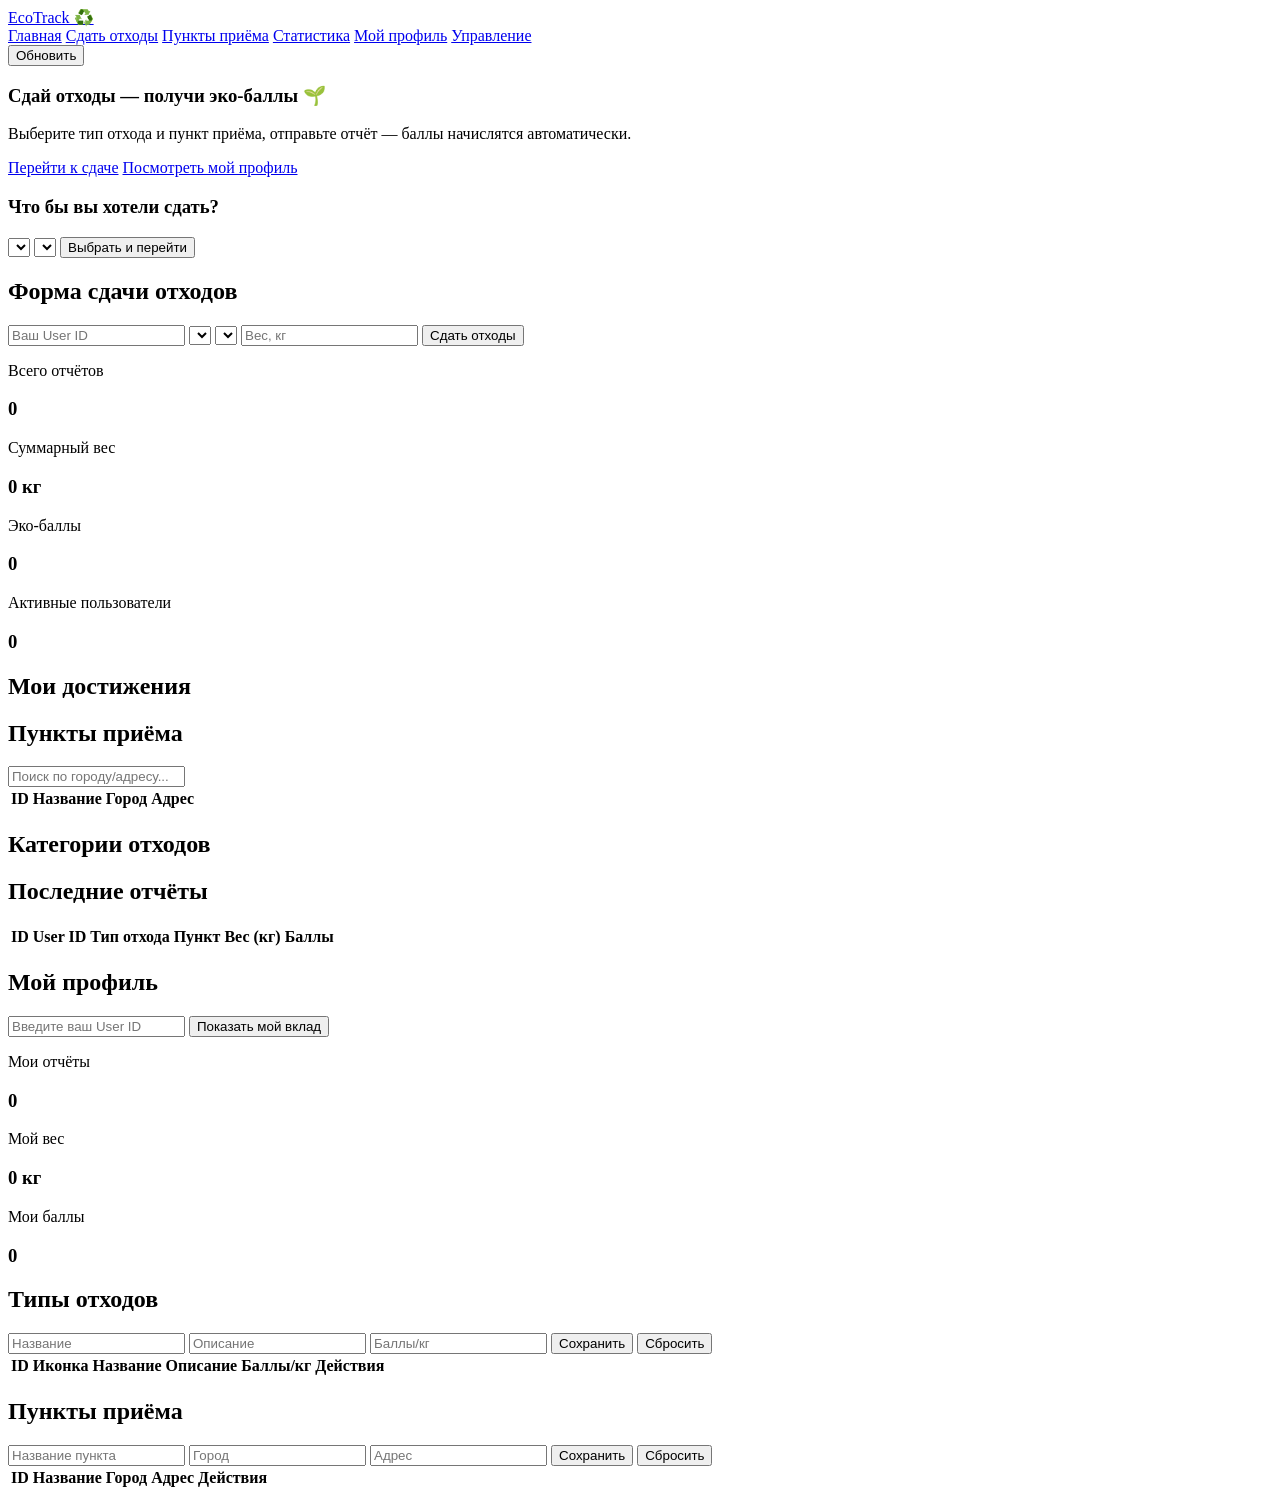
==== public/index.html @ d15753dd "feat: compact UI, aligned management page and profile flow" ====
<!DOCTYPE html>
<html lang="ru">
<head>
  <meta charset="UTF-8" />
  <meta name="viewport" content="width=device-width, initial-scale=1.0" />
  <title>EcoTrack — Сайт для сдачи отходов</title>
  <link rel="stylesheet" href="/css/style.css" />
</head>
<body>
  <div class="app-shell">
    <header class="topbar compact">
      <a class="brand" href="#/home">EcoTrack ♻️</a>
      <nav class="main-nav" aria-label="Навигация">
        <a href="#/home" data-link>Главная</a>
        <a href="#/dropoff" data-link>Сдать отходы</a>
        <a href="#/points" data-link>Пункты приёма</a>
        <a href="#/stats" data-link>Статистика</a>
        <a href="#/profile" data-link>Мой профиль</a>
        <a href="#/manage" data-link>Управление</a>
      </nav>
      <button id="refresh-all" class="btn btn-secondary">Обновить</button>
    </header>

    <main>
      <section class="page active" data-page="home">
        <section class="hero card compact-grid">
          <div>
            <h1>Сдай отходы — получи эко-баллы 🌱</h1>
            <p>Выберите тип отхода и пункт приёма, отправьте отчёт — баллы начислятся автоматически.</p>
            <a class="btn hero-btn" href="#/dropoff">Перейти к сдаче</a>
            <a class="btn btn-ghost hero-btn" href="#/profile">Посмотреть мой профиль</a>
          </div>

          <form id="quick-dropoff" class="inline-form quick-form">
            <h3>Что бы вы хотели сдать?</h3>
            <select id="quick-waste" required></select>
            <select id="quick-point" required></select>
            <button class="btn" type="submit">Выбрать и перейти</button>
          </form>
        </section>
      </section>

      <section class="page" data-page="dropoff">
        <section class="card">
          <h2>Форма сдачи отходов</h2>
          <form id="report-form" class="inline-form dropoff-form">
            <input id="report-user" type="number" min="1" placeholder="Ваш User ID" required />
            <select id="report-waste" required></select>
            <select id="report-point" required></select>
            <input id="report-weight" type="number" min="0.1" step="0.01" placeholder="Вес, кг" required />
            <button class="btn" type="submit">Сдать отходы</button>
          </form>
          <p id="form-message" class="message"></p>
        </section>

        <section class="stats-grid" id="stats-grid">
          <article class="stat-card"><p>Всего отчётов</p><h3 id="stat-reports">0</h3></article>
          <article class="stat-card"><p>Суммарный вес</p><h3><span id="stat-weight">0</span> кг</h3></article>
          <article class="stat-card"><p>Эко-баллы</p><h3 id="stat-points">0</h3></article>
          <article class="stat-card"><p>Активные пользователи</p><h3 id="stat-users">0</h3></article>
        </section>

        <section class="card">
          <h2>Мои достижения</h2>
          <div class="badge-list" id="badge-list"></div>
        </section>
      </section>

      <section class="page" data-page="points">
        <section class="card">
          <div class="card-header">
            <h2>Пункты приёма</h2>
            <input id="point-search" placeholder="Поиск по городу/адресу..." />
          </div>
          <div class="table-wrap points-wrap">
            <table>
              <thead>
                <tr><th>ID</th><th>Название</th><th>Город</th><th>Адрес</th></tr>
              </thead>
              <tbody id="point-public-body"></tbody>
            </table>
          </div>
        </section>
      </section>

      <section class="page" data-page="stats">
        <section class="card">
          <h2>Категории отходов</h2>
          <div id="waste-gallery" class="gallery-grid"></div>
        </section>
        <section class="card">
          <h2>Последние отчёты</h2>
          <div class="table-wrap">
            <table>
              <thead>
                <tr><th>ID</th><th>User ID</th><th>Тип отхода</th><th>Пункт</th><th>Вес (кг)</th><th>Баллы</th></tr>
              </thead>
              <tbody id="report-body"></tbody>
            </table>
          </div>
        </section>
      </section>

      <section class="page" data-page="profile">
        <section class="card profile-card">
          <h2>Мой профиль</h2>
          <form id="profile-form" class="inline-form profile-form">
            <input id="profile-user-id" type="number" min="1" placeholder="Введите ваш User ID" required />
            <button class="btn" type="submit">Показать мой вклад</button>
          </form>
          <div class="profile-grid">
            <article class="stat-card"><p>Мои отчёты</p><h3 id="profile-reports">0</h3></article>
            <article class="stat-card"><p>Мой вес</p><h3><span id="profile-weight">0</span> кг</h3></article>
            <article class="stat-card"><p>Мои баллы</p><h3 id="profile-points">0</h3></article>
          </div>
        </section>
      </section>

      <section class="page" data-page="manage">
        <div class="manage-layout">
          <section class="card">
            <h2>Типы отходов</h2>
            <form id="waste-form" class="inline-form manage-form waste-manage-form">
              <input type="hidden" id="waste-id" />
              <input id="waste-name" placeholder="Название" required />
              <input id="waste-description" placeholder="Описание" required />
              <input id="waste-points" type="number" min="0" step="0.1" placeholder="Баллы/кг" required />
              <button class="btn" type="submit">Сохранить</button>
              <button class="btn btn-ghost" type="button" id="waste-reset">Сбросить</button>
            </form>
            <div class="table-wrap">
              <table>
                <thead>
                  <tr><th>ID</th><th>Иконка</th><th>Название</th><th>Описание</th><th>Баллы/кг</th><th>Действия</th></tr>
                </thead>
                <tbody id="waste-body"></tbody>
              </table>
            </div>
          </section>

          <section class="card">
            <h2>Пункты приёма</h2>
            <form id="point-form" class="inline-form manage-form point-manage-form">
              <input type="hidden" id="point-id" />
              <input id="point-name" placeholder="Название пункта" required />
              <input id="point-city" placeholder="Город" required />
              <input id="point-address" placeholder="Адрес" required />
              <button class="btn" type="submit">Сохранить</button>
              <button class="btn btn-ghost" type="button" id="point-reset">Сбросить</button>
            </form>
            <div class="table-wrap">
              <table>
                <thead>
                  <tr><th>ID</th><th>Название</th><th>Город</th><th>Адрес</th><th>Действия</th></tr>
                </thead>
                <tbody id="point-body"></tbody>
              </table>
            </div>
          </section>
        </div>
      </section>
    </main>
  </div>

  <script src="/js/main.js"></script>
</body>
</html>
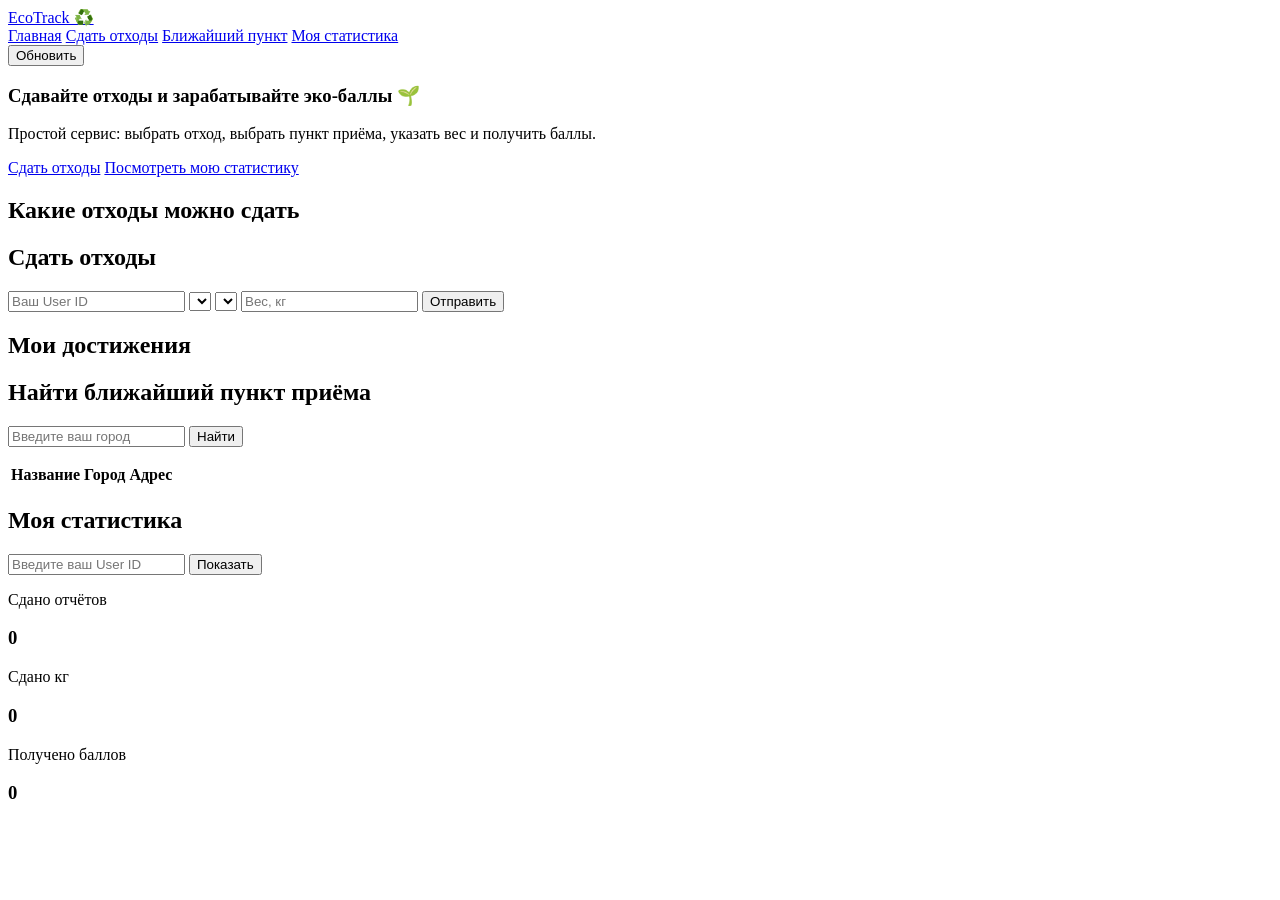
==== commit c99ff30b: "feat: simplify UI to user-focused recycling flow" ====
--- a/public/index.html
+++ b/public/index.html
@@ -3,61 +3,50 @@
 <head>
   <meta charset="UTF-8" />
   <meta name="viewport" content="width=device-width, initial-scale=1.0" />
-  <title>EcoTrack — Сайт для сдачи отходов</title>
+  <title>EcoTrack — Экоплатформа</title>
   <link rel="stylesheet" href="/css/style.css" />
 </head>
 <body>
   <div class="app-shell">
-    <header class="topbar compact">
+    <header class="topbar">
       <a class="brand" href="#/home">EcoTrack ♻️</a>
       <nav class="main-nav" aria-label="Навигация">
         <a href="#/home" data-link>Главная</a>
         <a href="#/dropoff" data-link>Сдать отходы</a>
-        <a href="#/points" data-link>Пункты приёма</a>
-        <a href="#/stats" data-link>Статистика</a>
-        <a href="#/profile" data-link>Мой профиль</a>
-        <a href="#/manage" data-link>Управление</a>
+        <a href="#/points" data-link>Ближайший пункт</a>
+        <a href="#/profile" data-link>Моя статистика</a>
       </nav>
       <button id="refresh-all" class="btn btn-secondary">Обновить</button>
     </header>
 
     <main>
       <section class="page active" data-page="home">
-        <section class="hero card compact-grid">
-          <div>
-            <h1>Сдай отходы — получи эко-баллы 🌱</h1>
-            <p>Выберите тип отхода и пункт приёма, отправьте отчёт — баллы начислятся автоматически.</p>
-            <a class="btn hero-btn" href="#/dropoff">Перейти к сдаче</a>
-            <a class="btn btn-ghost hero-btn" href="#/profile">Посмотреть мой профиль</a>
+        <section class="card hero">
+          <h1>Сдавайте отходы и зарабатывайте эко-баллы 🌱</h1>
+          <p>Простой сервис: выбрать отход, выбрать пункт приёма, указать вес и получить баллы.</p>
+          <div class="cta-row">
+            <a class="btn" href="#/dropoff">Сдать отходы</a>
+            <a class="btn btn-ghost" href="#/profile">Посмотреть мою статистику</a>
           </div>
+        </section>
 
-          <form id="quick-dropoff" class="inline-form quick-form">
-            <h3>Что бы вы хотели сдать?</h3>
-            <select id="quick-waste" required></select>
-            <select id="quick-point" required></select>
-            <button class="btn" type="submit">Выбрать и перейти</button>
-          </form>
+        <section class="card">
+          <h2>Какие отходы можно сдать</h2>
+          <div id="waste-gallery" class="gallery-grid"></div>
         </section>
       </section>
 
       <section class="page" data-page="dropoff">
         <section class="card">
-          <h2>Форма сдачи отходов</h2>
+          <h2>Сдать отходы</h2>
           <form id="report-form" class="inline-form dropoff-form">
             <input id="report-user" type="number" min="1" placeholder="Ваш User ID" required />
             <select id="report-waste" required></select>
             <select id="report-point" required></select>
             <input id="report-weight" type="number" min="0.1" step="0.01" placeholder="Вес, кг" required />
-            <button class="btn" type="submit">Сдать отходы</button>
+            <button class="btn" type="submit">Отправить</button>
           </form>
           <p id="form-message" class="message"></p>
-        </section>
-
-        <section class="stats-grid" id="stats-grid">
-          <article class="stat-card"><p>Всего отчётов</p><h3 id="stat-reports">0</h3></article>
-          <article class="stat-card"><p>Суммарный вес</p><h3><span id="stat-weight">0</span> кг</h3></article>
-          <article class="stat-card"><p>Эко-баллы</p><h3 id="stat-points">0</h3></article>
-          <article class="stat-card"><p>Активные пользователи</p><h3 id="stat-users">0</h3></article>
         </section>
 
         <section class="card">
@@ -68,14 +57,16 @@
 
       <section class="page" data-page="points">
         <section class="card">
-          <div class="card-header">
-            <h2>Пункты приёма</h2>
-            <input id="point-search" placeholder="Поиск по городу/адресу..." />
-          </div>
-          <div class="table-wrap points-wrap">
+          <h2>Найти ближайший пункт приёма</h2>
+          <form id="nearest-form" class="inline-form nearest-form">
+            <input id="nearest-city" placeholder="Введите ваш город" required />
+            <button class="btn" type="submit">Найти</button>
+          </form>
+          <p id="nearest-message" class="message"></p>
+          <div class="table-wrap">
             <table>
               <thead>
-                <tr><th>ID</th><th>Название</th><th>Город</th><th>Адрес</th></tr>
+                <tr><th>Название</th><th>Город</th><th>Адрес</th></tr>
               </thead>
               <tbody id="point-public-body"></tbody>
             </table>
@@ -83,81 +74,20 @@
         </section>
       </section>
 
-      <section class="page" data-page="stats">
+      <section class="page" data-page="profile">
         <section class="card">
-          <h2>Категории отходов</h2>
-          <div id="waste-gallery" class="gallery-grid"></div>
-        </section>
-        <section class="card">
-          <h2>Последние отчёты</h2>
-          <div class="table-wrap">
-            <table>
-              <thead>
-                <tr><th>ID</th><th>User ID</th><th>Тип отхода</th><th>Пункт</th><th>Вес (кг)</th><th>Баллы</th></tr>
-              </thead>
-              <tbody id="report-body"></tbody>
-            </table>
+          <h2>Моя статистика</h2>
+          <form id="profile-form" class="inline-form profile-form">
+            <input id="profile-user-id" type="number" min="1" placeholder="Введите ваш User ID" required />
+            <button class="btn" type="submit">Показать</button>
+          </form>
+
+          <div class="profile-grid">
+            <article class="stat-card"><p>Сдано отчётов</p><h3 id="profile-reports">0</h3></article>
+            <article class="stat-card"><p>Сдано кг</p><h3><span id="profile-weight">0</span></h3></article>
+            <article class="stat-card"><p>Получено баллов</p><h3 id="profile-points">0</h3></article>
           </div>
         </section>
-      </section>
-
-      <section class="page" data-page="profile">
-        <section class="card profile-card">
-          <h2>Мой профиль</h2>
-          <form id="profile-form" class="inline-form profile-form">
-            <input id="profile-user-id" type="number" min="1" placeholder="Введите ваш User ID" required />
-            <button class="btn" type="submit">Показать мой вклад</button>
-          </form>
-          <div class="profile-grid">
-            <article class="stat-card"><p>Мои отчёты</p><h3 id="profile-reports">0</h3></article>
-            <article class="stat-card"><p>Мой вес</p><h3><span id="profile-weight">0</span> кг</h3></article>
-            <article class="stat-card"><p>Мои баллы</p><h3 id="profile-points">0</h3></article>
-          </div>
-        </section>
-      </section>
-
-      <section class="page" data-page="manage">
-        <div class="manage-layout">
-          <section class="card">
-            <h2>Типы отходов</h2>
-            <form id="waste-form" class="inline-form manage-form waste-manage-form">
-              <input type="hidden" id="waste-id" />
-              <input id="waste-name" placeholder="Название" required />
-              <input id="waste-description" placeholder="Описание" required />
-              <input id="waste-points" type="number" min="0" step="0.1" placeholder="Баллы/кг" required />
-              <button class="btn" type="submit">Сохранить</button>
-              <button class="btn btn-ghost" type="button" id="waste-reset">Сбросить</button>
-            </form>
-            <div class="table-wrap">
-              <table>
-                <thead>
-                  <tr><th>ID</th><th>Иконка</th><th>Название</th><th>Описание</th><th>Баллы/кг</th><th>Действия</th></tr>
-                </thead>
-                <tbody id="waste-body"></tbody>
-              </table>
-            </div>
-          </section>
-
-          <section class="card">
-            <h2>Пункты приёма</h2>
-            <form id="point-form" class="inline-form manage-form point-manage-form">
-              <input type="hidden" id="point-id" />
-              <input id="point-name" placeholder="Название пункта" required />
-              <input id="point-city" placeholder="Город" required />
-              <input id="point-address" placeholder="Адрес" required />
-              <button class="btn" type="submit">Сохранить</button>
-              <button class="btn btn-ghost" type="button" id="point-reset">Сбросить</button>
-            </form>
-            <div class="table-wrap">
-              <table>
-                <thead>
-                  <tr><th>ID</th><th>Название</th><th>Город</th><th>Адрес</th><th>Действия</th></tr>
-                </thead>
-                <tbody id="point-body"></tbody>
-              </table>
-            </div>
-          </section>
-        </div>
       </section>
     </main>
   </div>
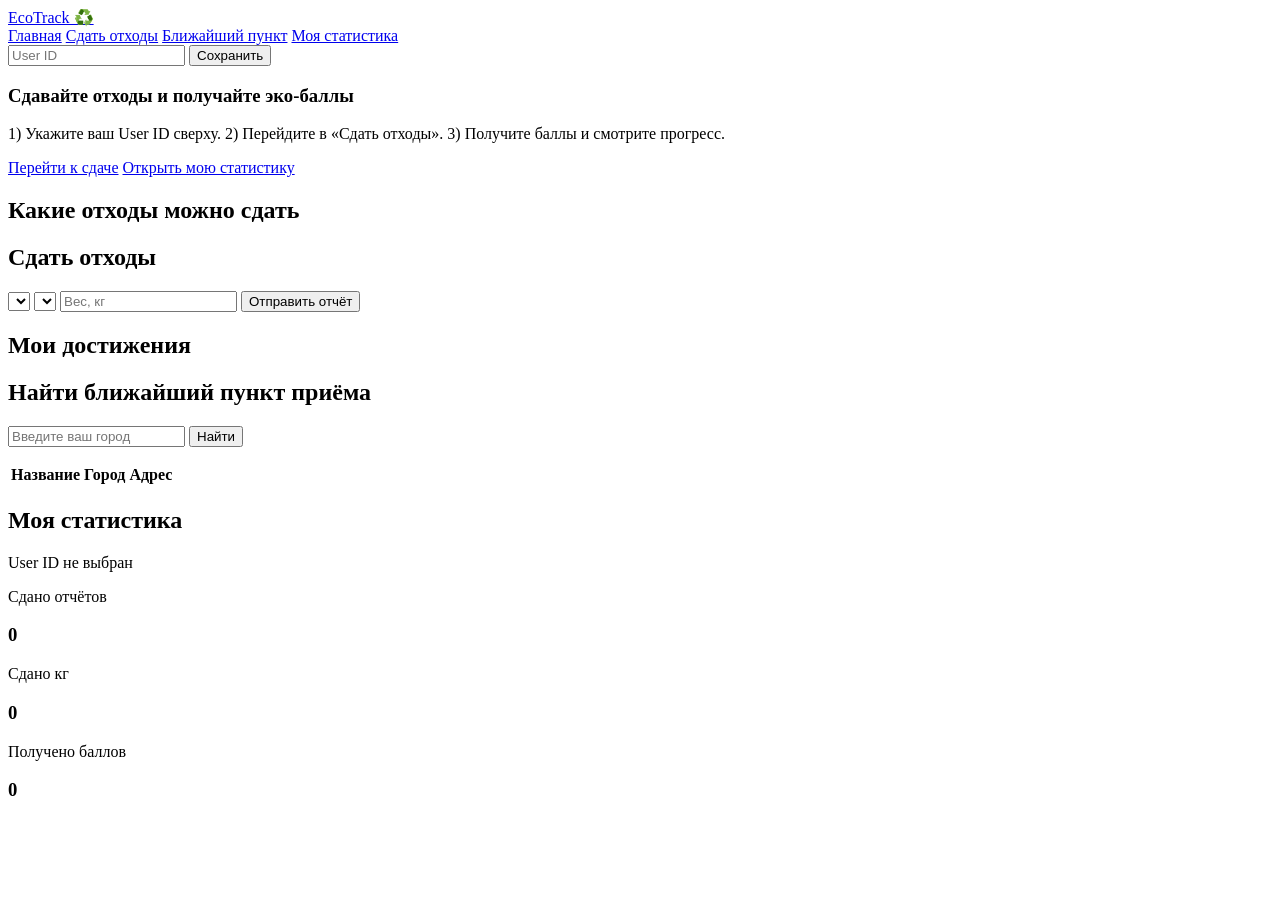
==== commit 433c8e3b: "feat: improve UX flow and user context for clickable simple UI" ====
--- a/public/index.html
+++ b/public/index.html
@@ -10,23 +10,28 @@
   <div class="app-shell">
     <header class="topbar">
       <a class="brand" href="#/home">EcoTrack ♻️</a>
+
       <nav class="main-nav" aria-label="Навигация">
         <a href="#/home" data-link>Главная</a>
         <a href="#/dropoff" data-link>Сдать отходы</a>
         <a href="#/points" data-link>Ближайший пункт</a>
         <a href="#/profile" data-link>Моя статистика</a>
       </nav>
-      <button id="refresh-all" class="btn btn-secondary">Обновить</button>
+
+      <form id="user-context-form" class="user-context">
+        <input id="global-user-id" type="number" min="1" placeholder="User ID" required />
+        <button class="btn" type="submit">Сохранить</button>
+      </form>
     </header>
 
     <main>
       <section class="page active" data-page="home">
         <section class="card hero">
-          <h1>Сдавайте отходы и зарабатывайте эко-баллы 🌱</h1>
-          <p>Простой сервис: выбрать отход, выбрать пункт приёма, указать вес и получить баллы.</p>
+          <h1>Сдавайте отходы и получайте эко-баллы</h1>
+          <p>1) Укажите ваш User ID сверху. 2) Перейдите в «Сдать отходы». 3) Получите баллы и смотрите прогресс.</p>
           <div class="cta-row">
-            <a class="btn" href="#/dropoff">Сдать отходы</a>
-            <a class="btn btn-ghost" href="#/profile">Посмотреть мою статистику</a>
+            <a class="btn" href="#/dropoff">Перейти к сдаче</a>
+            <a class="btn btn-ghost" href="#/profile">Открыть мою статистику</a>
           </div>
         </section>
 
@@ -40,11 +45,10 @@
         <section class="card">
           <h2>Сдать отходы</h2>
           <form id="report-form" class="inline-form dropoff-form">
-            <input id="report-user" type="number" min="1" placeholder="Ваш User ID" required />
             <select id="report-waste" required></select>
             <select id="report-point" required></select>
             <input id="report-weight" type="number" min="0.1" step="0.01" placeholder="Вес, кг" required />
-            <button class="btn" type="submit">Отправить</button>
+            <button class="btn" type="submit">Отправить отчёт</button>
           </form>
           <p id="form-message" class="message"></p>
         </section>
@@ -77,11 +81,7 @@
       <section class="page" data-page="profile">
         <section class="card">
           <h2>Моя статистика</h2>
-          <form id="profile-form" class="inline-form profile-form">
-            <input id="profile-user-id" type="number" min="1" placeholder="Введите ваш User ID" required />
-            <button class="btn" type="submit">Показать</button>
-          </form>
-
+          <p id="profile-user-label" class="profile-user-label">User ID не выбран</p>
           <div class="profile-grid">
             <article class="stat-card"><p>Сдано отчётов</p><h3 id="profile-reports">0</h3></article>
             <article class="stat-card"><p>Сдано кг</p><h3><span id="profile-weight">0</span></h3></article>
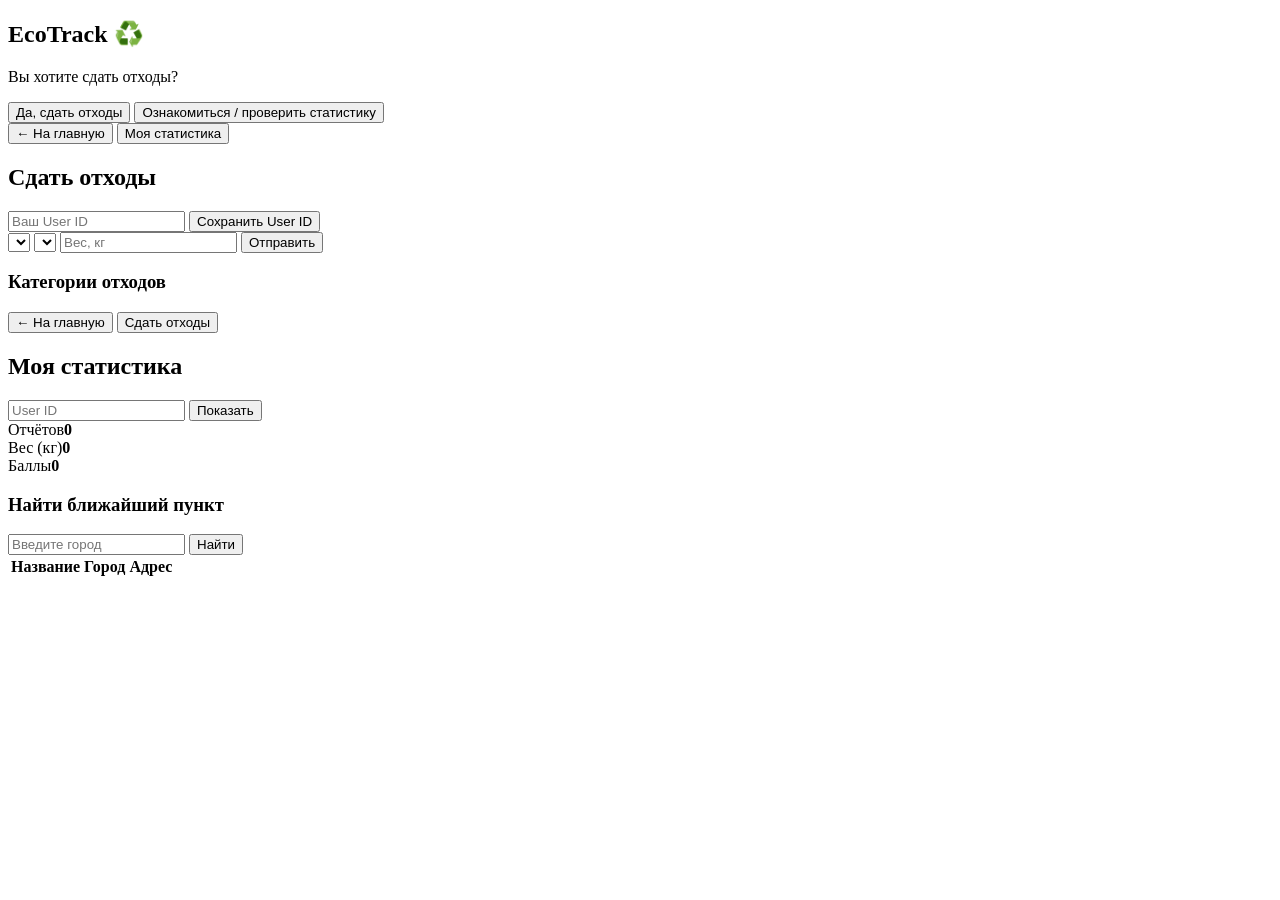
==== commit 9ca6b65f: "feat: redesign app into simple centered and clickable flow" ====
--- a/public/index.html
+++ b/public/index.html
@@ -3,94 +3,86 @@
 <head>
   <meta charset="UTF-8" />
   <meta name="viewport" content="width=device-width, initial-scale=1.0" />
-  <title>EcoTrack — Экоплатформа</title>
+  <title>EcoTrack</title>
   <link rel="stylesheet" href="/css/style.css" />
 </head>
 <body>
-  <div class="app-shell">
-    <header class="topbar">
-      <a class="brand" href="#/home">EcoTrack ♻️</a>
+  <main class="app">
+    <section class="page active welcome-page" data-page="welcome">
+      <div class="welcome-card">
+        <h1>EcoTrack ♻️</h1>
+        <p>Вы хотите сдать отходы?</p>
+        <div class="welcome-actions">
+          <button id="go-dropoff" class="btn btn-lg" type="button">Да, сдать отходы</button>
+          <button id="go-stats" class="btn btn-ghost btn-lg" type="button">Ознакомиться / проверить статистику</button>
+        </div>
+      </div>
+    </section>
 
-      <nav class="main-nav" aria-label="Навигация">
-        <a href="#/home" data-link>Главная</a>
-        <a href="#/dropoff" data-link>Сдать отходы</a>
-        <a href="#/points" data-link>Ближайший пункт</a>
-        <a href="#/profile" data-link>Моя статистика</a>
-      </nav>
+    <section class="page" data-page="dropoff">
+      <header class="simple-header">
+        <button class="btn btn-ghost" data-route="welcome" type="button">← На главную</button>
+        <button class="btn btn-ghost" data-route="profile" type="button">Моя статистика</button>
+      </header>
 
-      <form id="user-context-form" class="user-context">
-        <input id="global-user-id" type="number" min="1" placeholder="User ID" required />
-        <button class="btn" type="submit">Сохранить</button>
-      </form>
-    </header>
+      <section class="card">
+        <h2>Сдать отходы</h2>
+        <form id="user-form" class="grid-form user-form">
+          <input id="user-id" type="number" min="1" placeholder="Ваш User ID" required />
+          <button class="btn" type="submit">Сохранить User ID</button>
+        </form>
 
-    <main>
-      <section class="page active" data-page="home">
-        <section class="card hero">
-          <h1>Сдавайте отходы и получайте эко-баллы</h1>
-          <p>1) Укажите ваш User ID сверху. 2) Перейдите в «Сдать отходы». 3) Получите баллы и смотрите прогресс.</p>
-          <div class="cta-row">
-            <a class="btn" href="#/dropoff">Перейти к сдаче</a>
-            <a class="btn btn-ghost" href="#/profile">Открыть мою статистику</a>
-          </div>
-        </section>
+        <form id="report-form" class="grid-form report-form">
+          <select id="report-waste" required></select>
+          <select id="report-point" required></select>
+          <input id="report-weight" type="number" min="0.1" step="0.01" placeholder="Вес, кг" required />
+          <button class="btn" type="submit">Отправить</button>
+        </form>
 
-        <section class="card">
-          <h2>Какие отходы можно сдать</h2>
-          <div id="waste-gallery" class="gallery-grid"></div>
-        </section>
+        <p id="report-message" class="message"></p>
       </section>
 
-      <section class="page" data-page="dropoff">
-        <section class="card">
-          <h2>Сдать отходы</h2>
-          <form id="report-form" class="inline-form dropoff-form">
-            <select id="report-waste" required></select>
-            <select id="report-point" required></select>
-            <input id="report-weight" type="number" min="0.1" step="0.01" placeholder="Вес, кг" required />
-            <button class="btn" type="submit">Отправить отчёт</button>
-          </form>
-          <p id="form-message" class="message"></p>
-        </section>
+      <section class="card">
+        <h3>Категории отходов</h3>
+        <div id="waste-gallery" class="gallery"></div>
+      </section>
+    </section>
 
-        <section class="card">
-          <h2>Мои достижения</h2>
-          <div class="badge-list" id="badge-list"></div>
-        </section>
+    <section class="page" data-page="profile">
+      <header class="simple-header">
+        <button class="btn btn-ghost" data-route="welcome" type="button">← На главную</button>
+        <button class="btn btn-ghost" data-route="dropoff" type="button">Сдать отходы</button>
+      </header>
+
+      <section class="card">
+        <h2>Моя статистика</h2>
+        <form id="profile-form" class="grid-form user-form">
+          <input id="profile-id" type="number" min="1" placeholder="User ID" required />
+          <button class="btn" type="submit">Показать</button>
+        </form>
+        <div class="stats-grid">
+          <div class="stat"><span>Отчётов</span><strong id="stat-reports">0</strong></div>
+          <div class="stat"><span>Вес (кг)</span><strong id="stat-weight">0</strong></div>
+          <div class="stat"><span>Баллы</span><strong id="stat-points">0</strong></div>
+        </div>
+        <div id="badge-list" class="badges"></div>
       </section>
 
-      <section class="page" data-page="points">
-        <section class="card">
-          <h2>Найти ближайший пункт приёма</h2>
-          <form id="nearest-form" class="inline-form nearest-form">
-            <input id="nearest-city" placeholder="Введите ваш город" required />
-            <button class="btn" type="submit">Найти</button>
-          </form>
-          <p id="nearest-message" class="message"></p>
-          <div class="table-wrap">
-            <table>
-              <thead>
-                <tr><th>Название</th><th>Город</th><th>Адрес</th></tr>
-              </thead>
-              <tbody id="point-public-body"></tbody>
-            </table>
-          </div>
-        </section>
+      <section class="card">
+        <h3>Найти ближайший пункт</h3>
+        <form id="nearest-form" class="grid-form user-form">
+          <input id="nearest-city" placeholder="Введите город" required />
+          <button class="btn" type="submit">Найти</button>
+        </form>
+        <div class="table-wrap">
+          <table>
+            <thead><tr><th>Название</th><th>Город</th><th>Адрес</th></tr></thead>
+            <tbody id="points-body"></tbody>
+          </table>
+        </div>
       </section>
-
-      <section class="page" data-page="profile">
-        <section class="card">
-          <h2>Моя статистика</h2>
-          <p id="profile-user-label" class="profile-user-label">User ID не выбран</p>
-          <div class="profile-grid">
-            <article class="stat-card"><p>Сдано отчётов</p><h3 id="profile-reports">0</h3></article>
-            <article class="stat-card"><p>Сдано кг</p><h3><span id="profile-weight">0</span></h3></article>
-            <article class="stat-card"><p>Получено баллов</p><h3 id="profile-points">0</h3></article>
-          </div>
-        </section>
-      </section>
-    </main>
-  </div>
+    </section>
+  </main>
 
   <script src="/js/main.js"></script>
 </body>
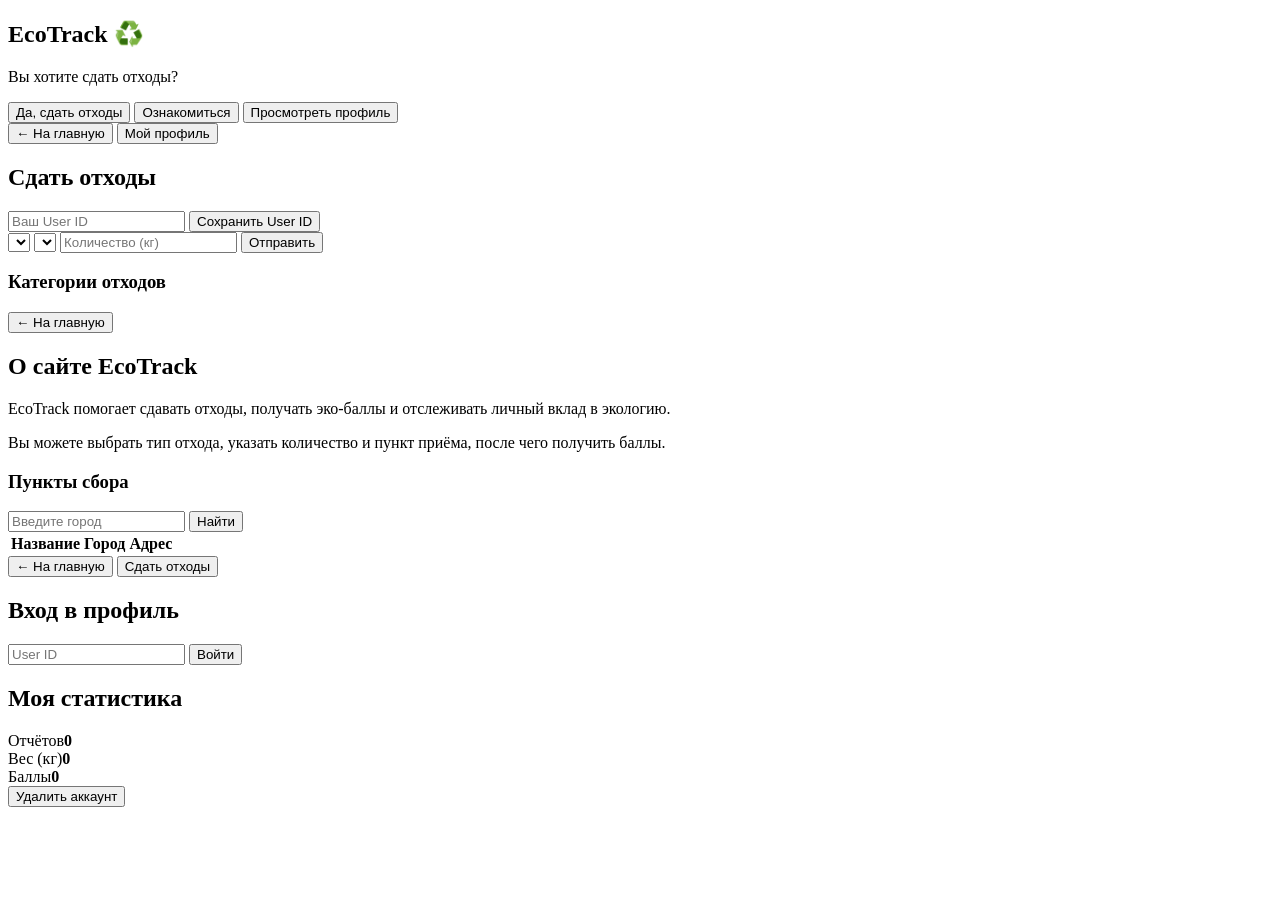
==== commit 4e131405: "feat: add working welcome actions, info page and profile deletion flow" ====
--- a/public/index.html
+++ b/public/index.html
@@ -14,7 +14,8 @@
         <p>Вы хотите сдать отходы?</p>
         <div class="welcome-actions">
           <button id="go-dropoff" class="btn btn-lg" type="button">Да, сдать отходы</button>
-          <button id="go-stats" class="btn btn-ghost btn-lg" type="button">Ознакомиться / проверить статистику</button>
+          <button id="go-info" class="btn btn-ghost btn-lg" type="button">Ознакомиться</button>
+          <button id="go-profile" class="btn btn-ghost btn-lg" type="button">Просмотреть профиль</button>
         </div>
       </div>
     </section>
@@ -22,7 +23,7 @@
     <section class="page" data-page="dropoff">
       <header class="simple-header">
         <button class="btn btn-ghost" data-route="welcome" type="button">← На главную</button>
-        <button class="btn btn-ghost" data-route="profile" type="button">Моя статистика</button>
+        <button class="btn btn-ghost" data-route="profile" type="button">Мой профиль</button>
       </header>
 
       <section class="card">
@@ -35,7 +36,7 @@
         <form id="report-form" class="grid-form report-form">
           <select id="report-waste" required></select>
           <select id="report-point" required></select>
-          <input id="report-weight" type="number" min="0.1" step="0.01" placeholder="Вес, кг" required />
+          <input id="report-weight" type="number" min="0.1" step="0.01" placeholder="Количество (кг)" required />
           <button class="btn" type="submit">Отправить</button>
         </form>
 
@@ -48,28 +49,19 @@
       </section>
     </section>
 
-    <section class="page" data-page="profile">
+    <section class="page" data-page="info">
       <header class="simple-header">
         <button class="btn btn-ghost" data-route="welcome" type="button">← На главную</button>
-        <button class="btn btn-ghost" data-route="dropoff" type="button">Сдать отходы</button>
       </header>
 
       <section class="card">
-        <h2>Моя статистика</h2>
-        <form id="profile-form" class="grid-form user-form">
-          <input id="profile-id" type="number" min="1" placeholder="User ID" required />
-          <button class="btn" type="submit">Показать</button>
-        </form>
-        <div class="stats-grid">
-          <div class="stat"><span>Отчётов</span><strong id="stat-reports">0</strong></div>
-          <div class="stat"><span>Вес (кг)</span><strong id="stat-weight">0</strong></div>
-          <div class="stat"><span>Баллы</span><strong id="stat-points">0</strong></div>
-        </div>
-        <div id="badge-list" class="badges"></div>
+        <h2>О сайте EcoTrack</h2>
+        <p>EcoTrack помогает сдавать отходы, получать эко-баллы и отслеживать личный вклад в экологию.</p>
+        <p>Вы можете выбрать тип отхода, указать количество и пункт приёма, после чего получить баллы.</p>
       </section>
 
       <section class="card">
-        <h3>Найти ближайший пункт</h3>
+        <h3>Пункты сбора</h3>
         <form id="nearest-form" class="grid-form user-form">
           <input id="nearest-city" placeholder="Введите город" required />
           <button class="btn" type="submit">Найти</button>
@@ -82,6 +74,34 @@
         </div>
       </section>
     </section>
+
+    <section class="page" data-page="profile">
+      <header class="simple-header">
+        <button class="btn btn-ghost" data-route="welcome" type="button">← На главную</button>
+        <button class="btn btn-ghost" data-route="dropoff" type="button">Сдать отходы</button>
+      </header>
+
+      <section class="card">
+        <h2>Вход в профиль</h2>
+        <form id="profile-form" class="grid-form user-form">
+          <input id="profile-id" type="number" min="1" placeholder="User ID" required />
+          <button class="btn" type="submit">Войти</button>
+        </form>
+        <p id="profile-message" class="message"></p>
+      </section>
+
+      <section class="card">
+        <h2>Моя статистика</h2>
+        <div class="stats-grid">
+          <div class="stat"><span>Отчётов</span><strong id="stat-reports">0</strong></div>
+          <div class="stat"><span>Вес (кг)</span><strong id="stat-weight">0</strong></div>
+          <div class="stat"><span>Баллы</span><strong id="stat-points">0</strong></div>
+        </div>
+        <div id="badge-list" class="badges"></div>
+
+        <button id="delete-account" class="btn btn-danger" type="button">Удалить аккаунт</button>
+      </section>
+    </section>
   </main>
 
   <script src="/js/main.js"></script>
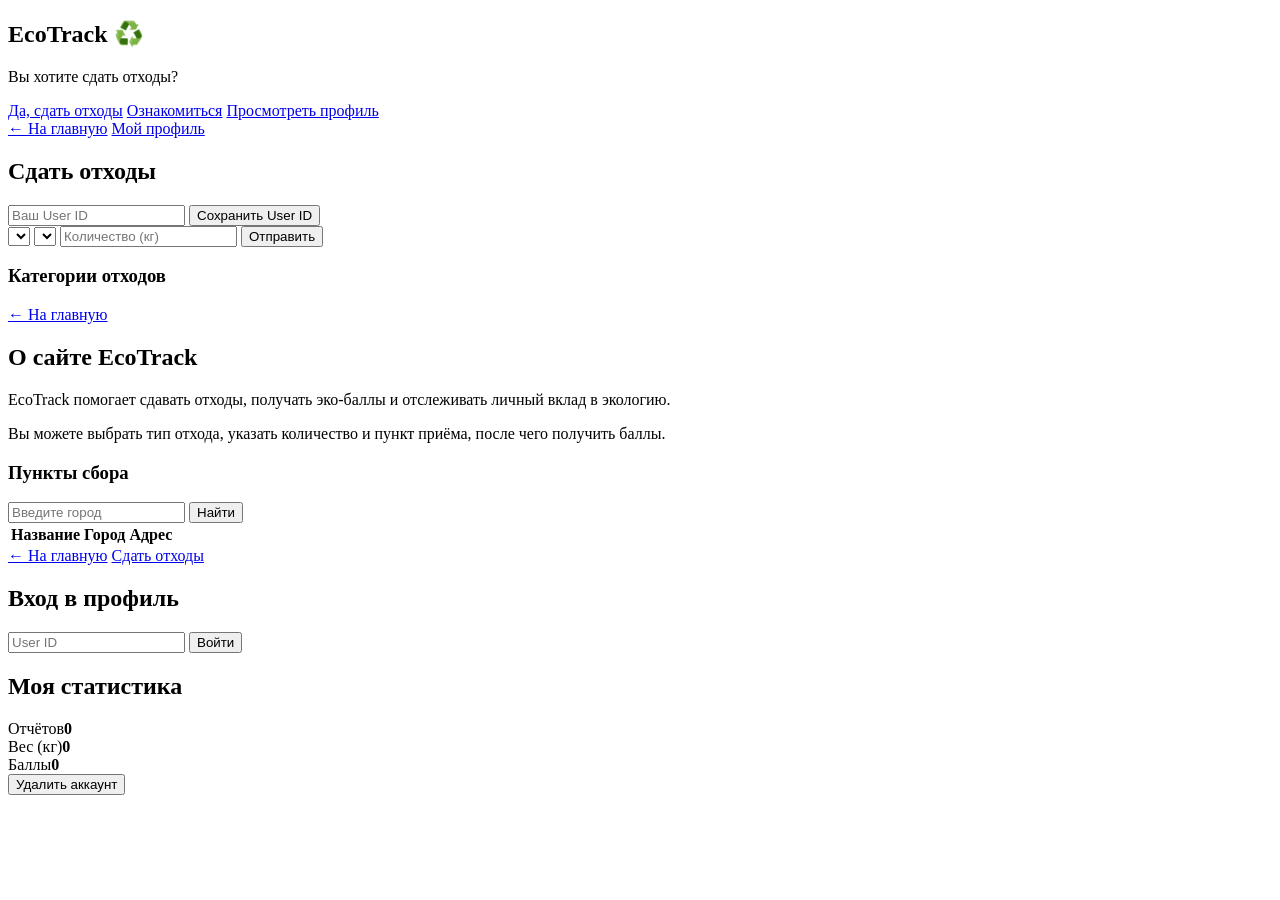
==== commit 77d53031: "fix: make page navigation hash-based and reliably clickable" ====
--- a/public/index.html
+++ b/public/index.html
@@ -13,17 +13,17 @@
         <h1>EcoTrack ♻️</h1>
         <p>Вы хотите сдать отходы?</p>
         <div class="welcome-actions">
-          <button id="go-dropoff" class="btn btn-lg" type="button">Да, сдать отходы</button>
-          <button id="go-info" class="btn btn-ghost btn-lg" type="button">Ознакомиться</button>
-          <button id="go-profile" class="btn btn-ghost btn-lg" type="button">Просмотреть профиль</button>
+          <a id="go-dropoff" class="btn btn-lg" href="#dropoff">Да, сдать отходы</a>
+          <a id="go-info" class="btn btn-ghost btn-lg" href="#info">Ознакомиться</a>
+          <a id="go-profile" class="btn btn-ghost btn-lg" href="#profile">Просмотреть профиль</a>
         </div>
       </div>
     </section>
 
     <section class="page" data-page="dropoff">
       <header class="simple-header">
-        <button class="btn btn-ghost" data-route="welcome" type="button">← На главную</button>
-        <button class="btn btn-ghost" data-route="profile" type="button">Мой профиль</button>
+        <a class="btn btn-ghost" href="#welcome">← На главную</a>
+        <a class="btn btn-ghost" href="#profile">Мой профиль</a>
       </header>
 
       <section class="card">
@@ -51,7 +51,7 @@
 
     <section class="page" data-page="info">
       <header class="simple-header">
-        <button class="btn btn-ghost" data-route="welcome" type="button">← На главную</button>
+        <a class="btn btn-ghost" href="#welcome">← На главную</a>
       </header>
 
       <section class="card">
@@ -77,8 +77,8 @@
 
     <section class="page" data-page="profile">
       <header class="simple-header">
-        <button class="btn btn-ghost" data-route="welcome" type="button">← На главную</button>
-        <button class="btn btn-ghost" data-route="dropoff" type="button">Сдать отходы</button>
+        <a class="btn btn-ghost" href="#welcome">← На главную</a>
+        <a class="btn btn-ghost" href="#dropoff">Сдать отходы</a>
       </header>
 
       <section class="card">
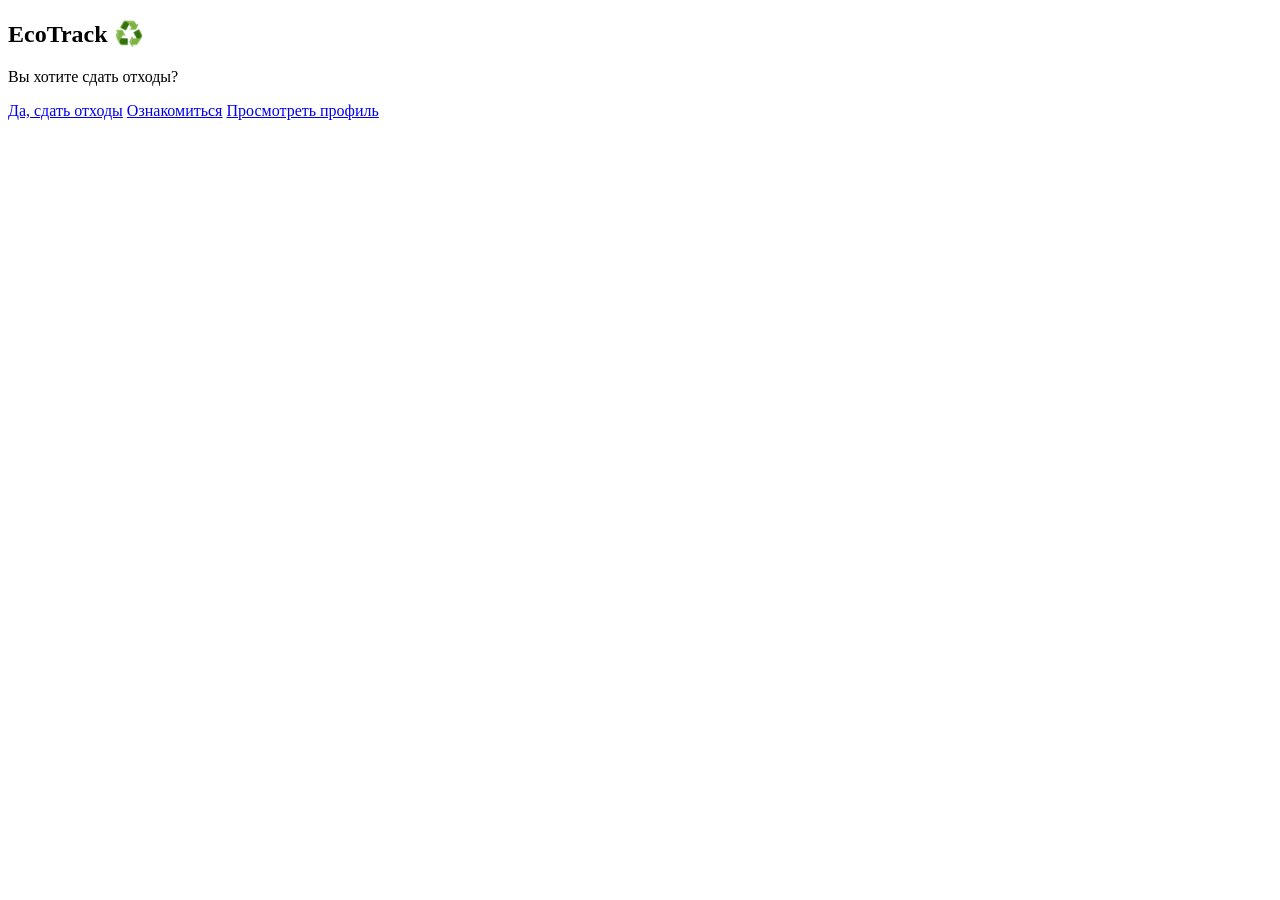
==== commit 89c3e3f5: "fix: replace SPA routing with separate pages for guaranteed navigation" ====
--- a/public/index.html
+++ b/public/index.html
@@ -7,103 +7,16 @@
   <link rel="stylesheet" href="/css/style.css" />
 </head>
 <body>
-  <main class="app">
-    <section class="page active welcome-page" data-page="welcome">
-      <div class="welcome-card">
-        <h1>EcoTrack ♻️</h1>
-        <p>Вы хотите сдать отходы?</p>
-        <div class="welcome-actions">
-          <a id="go-dropoff" class="btn btn-lg" href="#dropoff">Да, сдать отходы</a>
-          <a id="go-info" class="btn btn-ghost btn-lg" href="#info">Ознакомиться</a>
-          <a id="go-profile" class="btn btn-ghost btn-lg" href="#profile">Просмотреть профиль</a>
-        </div>
+  <main class="app center-screen">
+    <section class="welcome-card">
+      <h1>EcoTrack ♻️</h1>
+      <p>Вы хотите сдать отходы?</p>
+      <div class="welcome-actions">
+        <a class="btn btn-lg" href="/dropoff.html">Да, сдать отходы</a>
+        <a class="btn btn-ghost btn-lg" href="/info.html">Ознакомиться</a>
+        <a class="btn btn-ghost btn-lg" href="/profile.html">Просмотреть профиль</a>
       </div>
     </section>
-
-    <section class="page" data-page="dropoff">
-      <header class="simple-header">
-        <a class="btn btn-ghost" href="#welcome">← На главную</a>
-        <a class="btn btn-ghost" href="#profile">Мой профиль</a>
-      </header>
-
-      <section class="card">
-        <h2>Сдать отходы</h2>
-        <form id="user-form" class="grid-form user-form">
-          <input id="user-id" type="number" min="1" placeholder="Ваш User ID" required />
-          <button class="btn" type="submit">Сохранить User ID</button>
-        </form>
-
-        <form id="report-form" class="grid-form report-form">
-          <select id="report-waste" required></select>
-          <select id="report-point" required></select>
-          <input id="report-weight" type="number" min="0.1" step="0.01" placeholder="Количество (кг)" required />
-          <button class="btn" type="submit">Отправить</button>
-        </form>
-
-        <p id="report-message" class="message"></p>
-      </section>
-
-      <section class="card">
-        <h3>Категории отходов</h3>
-        <div id="waste-gallery" class="gallery"></div>
-      </section>
-    </section>
-
-    <section class="page" data-page="info">
-      <header class="simple-header">
-        <a class="btn btn-ghost" href="#welcome">← На главную</a>
-      </header>
-
-      <section class="card">
-        <h2>О сайте EcoTrack</h2>
-        <p>EcoTrack помогает сдавать отходы, получать эко-баллы и отслеживать личный вклад в экологию.</p>
-        <p>Вы можете выбрать тип отхода, указать количество и пункт приёма, после чего получить баллы.</p>
-      </section>
-
-      <section class="card">
-        <h3>Пункты сбора</h3>
-        <form id="nearest-form" class="grid-form user-form">
-          <input id="nearest-city" placeholder="Введите город" required />
-          <button class="btn" type="submit">Найти</button>
-        </form>
-        <div class="table-wrap">
-          <table>
-            <thead><tr><th>Название</th><th>Город</th><th>Адрес</th></tr></thead>
-            <tbody id="points-body"></tbody>
-          </table>
-        </div>
-      </section>
-    </section>
-
-    <section class="page" data-page="profile">
-      <header class="simple-header">
-        <a class="btn btn-ghost" href="#welcome">← На главную</a>
-        <a class="btn btn-ghost" href="#dropoff">Сдать отходы</a>
-      </header>
-
-      <section class="card">
-        <h2>Вход в профиль</h2>
-        <form id="profile-form" class="grid-form user-form">
-          <input id="profile-id" type="number" min="1" placeholder="User ID" required />
-          <button class="btn" type="submit">Войти</button>
-        </form>
-        <p id="profile-message" class="message"></p>
-      </section>
-
-      <section class="card">
-        <h2>Моя статистика</h2>
-        <div class="stats-grid">
-          <div class="stat"><span>Отчётов</span><strong id="stat-reports">0</strong></div>
-          <div class="stat"><span>Вес (кг)</span><strong id="stat-weight">0</strong></div>
-          <div class="stat"><span>Баллы</span><strong id="stat-points">0</strong></div>
-        </div>
-        <div id="badge-list" class="badges"></div>
-
-        <button id="delete-account" class="btn btn-danger" type="button">Удалить аккаунт</button>
-      </section>
-    </section>
   </main>
-
-  <script src="/js/main.js"></script>
 </body>
 </html>
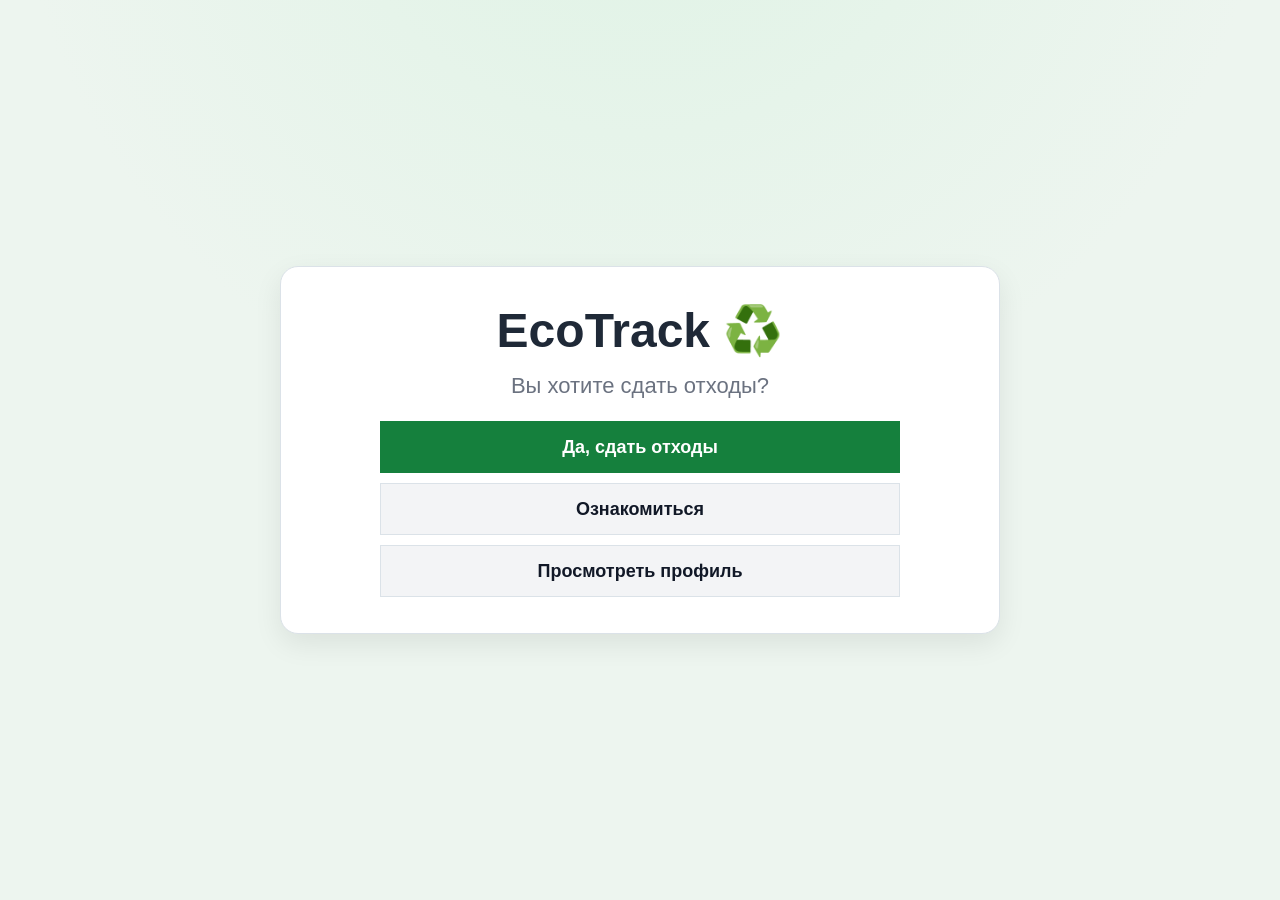
==== commit d797cc6e: "fix: use relative page links and correct users api prefix" ====
--- a/public/index.html
+++ b/public/index.html
@@ -4,7 +4,7 @@
   <meta charset="UTF-8" />
   <meta name="viewport" content="width=device-width, initial-scale=1.0" />
   <title>EcoTrack</title>
-  <link rel="stylesheet" href="/css/style.css" />
+  <link rel="stylesheet" href="css/style.css" />
 </head>
 <body>
   <main class="app center-screen">
@@ -12,9 +12,9 @@
       <h1>EcoTrack ♻️</h1>
       <p>Вы хотите сдать отходы?</p>
       <div class="welcome-actions">
-        <a class="btn btn-lg" href="/dropoff.html">Да, сдать отходы</a>
-        <a class="btn btn-ghost btn-lg" href="/info.html">Ознакомиться</a>
-        <a class="btn btn-ghost btn-lg" href="/profile.html">Просмотреть профиль</a>
+        <a class="btn btn-lg" href="dropoff.html">Да, сдать отходы</a>
+        <a class="btn btn-ghost btn-lg" href="info.html">Ознакомиться</a>
+        <a class="btn btn-ghost btn-lg" href="profile.html">Просмотреть профиль</a>
       </div>
     </section>
   </main>
--- a/public/css/style.css
+++ b/public/css/style.css
@@ -0,0 +1,61 @@
+:root {
+  --bg: #edf5ef;
+  --card: #ffffff;
+  --text: #1f2937;
+  --muted: #6b7280;
+  --primary: #15803d;
+  --danger: #dc2626;
+  --border: #dbe2e8;
+}
+
+* { box-sizing: border-box; }
+body { margin: 0; font-family: Inter, Arial, sans-serif; color: var(--text); background: radial-gradient(circle at 50% -20%, #dff3e5, #edf5ef 50%); }
+
+.app { max-width: 1000px; margin: 0 auto; padding: 16px; }
+.center-screen { min-height: 100vh; display: grid; place-items: center; }
+
+.welcome-card { width: min(720px, 100%); background: var(--card); border: 1px solid var(--border); border-radius: 18px; padding: 36px 24px; text-align: center; box-shadow: 0 10px 28px rgba(0, 0, 0, 0.08); }
+.welcome-card h1 { margin: 0; font-size: 48px; }
+.welcome-card p { margin: 14px 0 22px; font-size: 22px; color: var(--muted); }
+.welcome-actions { display: grid; gap: 10px; max-width: 520px; margin: 0 auto; }
+
+.simple-header { display: flex; gap: 8px; flex-wrap: wrap; margin-bottom: 10px; }
+.card { background: var(--card); border: 1px solid var(--border); border-radius: 14px; padding: 14px; margin-bottom: 10px; }
+h2, h3 { margin: 0 0 10px; }
+p { color: var(--muted); }
+
+.grid-form { display: grid; gap: 8px; margin-bottom: 10px; }
+.user-form { grid-template-columns: 1fr auto; }
+.report-form { grid-template-columns: 1fr 1fr 0.7fr auto; }
+
+input, select, button { min-height: 42px; border-radius: 10px; border: 1px solid var(--border); padding: 8px 10px; font-size: 16px; }
+
+.btn { border: none; background: var(--primary); color: #fff; font-weight: 700; cursor: pointer; text-decoration: none; display: inline-flex; align-items: center; justify-content: center; }
+.btn-lg { min-height: 52px; font-size: 18px; }
+.btn-ghost { border: 1px solid var(--border); background: #f3f4f6; color: #111827; }
+.btn-danger { background: var(--danger); margin-top: 10px; }
+
+.message { min-height: 22px; margin: 0; font-weight: 700; color: #166534; }
+
+.gallery { display: grid; gap: 8px; grid-template-columns: repeat(auto-fit, minmax(180px, 1fr)); }
+.gallery-item { border: 1px solid var(--border); border-radius: 10px; padding: 8px; display: flex; align-items: center; gap: 8px; }
+.gallery-item img { width: 40px; height: 40px; border-radius: 8px; }
+
+.stats-grid { display: grid; gap: 8px; grid-template-columns: repeat(3, minmax(0, 1fr)); margin-bottom: 10px; }
+.stat { border: 1px solid var(--border); border-radius: 10px; padding: 10px; background: #f8faf9; }
+.stat span { display: block; color: var(--muted); }
+.stat strong { font-size: 34px; }
+
+.badges { display: flex; flex-wrap: wrap; gap: 6px; }
+.badge { border: 1px solid var(--border); border-radius: 999px; padding: 6px 10px; color: var(--muted); background: #f9fafb; }
+.badge.active { background: #dcfce7; color: #14532d; border-color: #86efac; }
+
+.table-wrap { border: 1px solid var(--border); border-radius: 10px; overflow: auto; }
+table { width: 100%; border-collapse: collapse; }
+th, td { text-align: left; padding: 8px 10px; border-bottom: 1px solid var(--border); }
+
+@media (max-width: 800px) {
+  .welcome-card h1 { font-size: 36px; }
+  .user-form, .report-form { grid-template-columns: 1fr; }
+  .stats-grid { grid-template-columns: 1fr; }
+}
